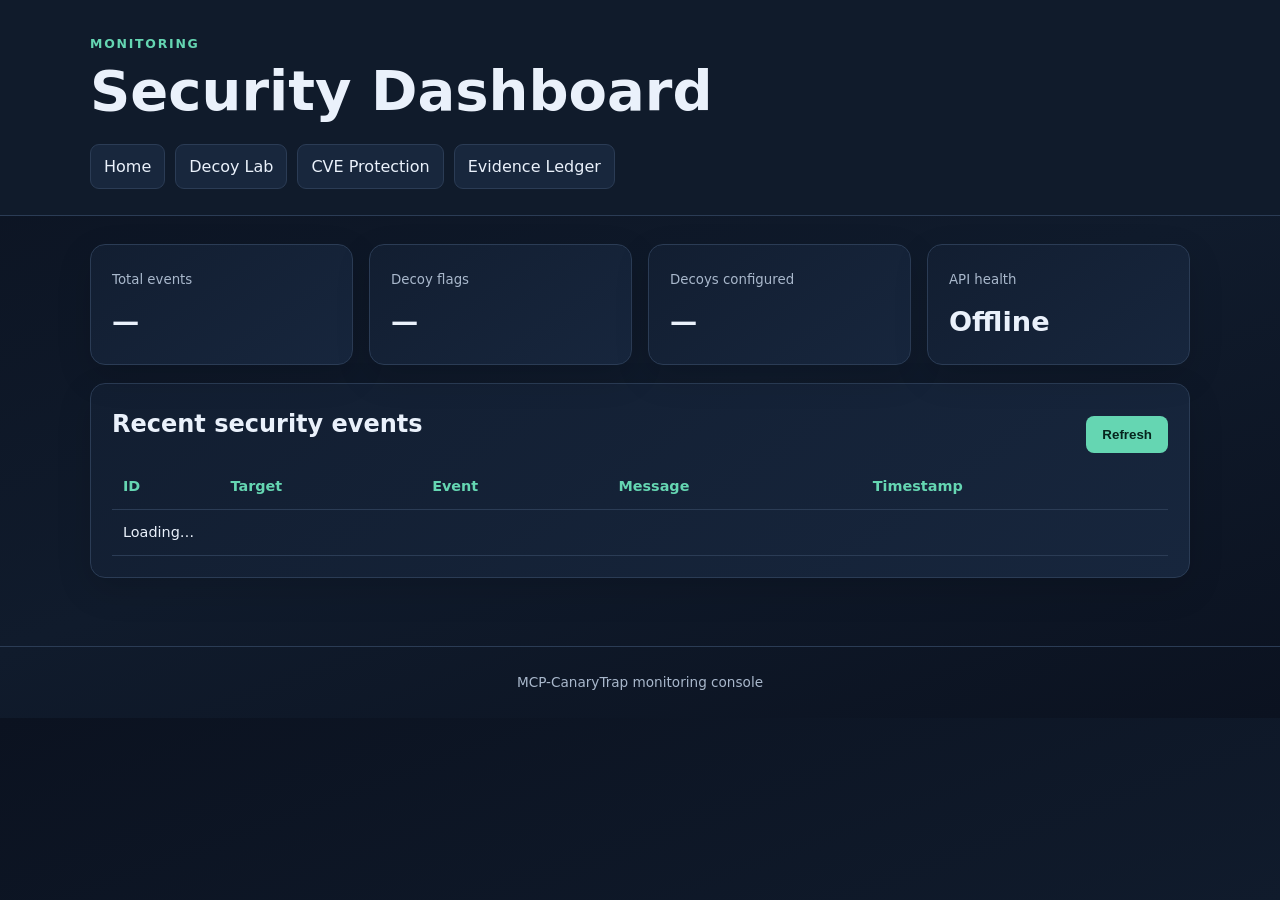
==== templates/dashboard.html @ f76c6df3 "Final update" ====
<!doctype html><html lang="en"><head><meta charset="utf-8"><meta name="viewport" content="width=device-width,initial-scale=1"><title>Dashboard | MCP-CanaryTrap</title><link rel="stylesheet" href="/static/css/style.css"></head><body><header><div class="wrap"><div class="eyebrow">MONITORING</div><h1>Security Dashboard</h1><nav><a href="/">Home</a><a href="/decoy-lab">Decoy Lab</a><a href="/cve-protection">CVE Protection</a><a href="/evidence">Evidence Ledger</a></nav></div></header><main class="wrap"><section class="grid cards"><article class="card"><small>Total events</small><strong id="total-events">—</strong></article><article class="card"><small>Decoy flags</small><strong id="detections">—</strong></article><article class="card"><small>Decoys configured</small><strong id="decoy-count">—</strong></article><article class="card"><small>API health</small><strong id="api-status">Checking</strong></article></section><section class="panel"><div class="row"><h2>Recent security events</h2><button onclick="loadDashboard()">Refresh</button></div><div class="table-wrap"><table><thead><tr><th>ID</th><th>Target</th><th>Event</th><th>Message</th><th>Timestamp</th></tr></thead><tbody id="event-table"><tr><td colspan="5">Loading…</td></tr></tbody></table></div></section></main><footer>MCP-CanaryTrap monitoring console</footer><script src="/static/js/dashboard.js"></script></body></html>
---- static/css/style.css ----
:root{--bg:#0b1220;--panel:#121e31;--panel2:#17263d;--text:#eaf1fb;--muted:#a9b8cc;--line:#2b3c55;--accent:#65d6b2;--blue:#7ab8ff;--purple:#c1a3ff;--red:#ff8b8b}
*{box-sizing:border-box}body{margin:0;background:linear-gradient(160deg,#0b1220,#101b2c 55%,#0b1220);color:var(--text);font:16px/1.6 Inter,ui-sans-serif,system-ui,Arial,sans-serif}a{color:var(--blue)}.wrap{width:min(1100px,92%);margin:auto}header{padding:34px 0 26px;background:#101b2b;border-bottom:1px solid var(--line)}.hero{padding:70px 0}.eyebrow{color:var(--accent);font-size:.78rem;font-weight:800;letter-spacing:.14em}h1{font-size:clamp(2rem,5vw,3.5rem);line-height:1.08;margin:.45rem 0}h2{margin-top:0}p{color:var(--muted)}nav{display:flex;gap:10px;flex-wrap:wrap;margin-top:22px}nav a,.button{display:inline-block;text-decoration:none;padding:9px 13px;border:1px solid var(--line);border-radius:9px;background:#18273d;color:var(--text)}nav a:hover,.button:hover{border-color:var(--accent)}main{padding:28px 0 50px}.grid{display:grid;grid-template-columns:repeat(auto-fit,minmax(220px,1fr));gap:16px}.cards{margin-bottom:18px}.card,.panel{background:linear-gradient(145deg,var(--panel),var(--panel2));border:1px solid var(--line);border-radius:15px;padding:21px;box-shadow:0 12px 35px #0002}.card strong{display:block;font-size:1.7rem;margin-top:8px}.card small{color:var(--muted)}.panel{margin:18px 0}.tag{display:inline-block;border-radius:99px;padding:3px 9px;font-size:.72rem;font-weight:800}.green{background:#17483c;color:#9ff3d7}.blue{background:#183c62;color:#b6d9ff}.purple{background:#3b2b59;color:#ddcaff}.danger{color:var(--red)}.good{color:var(--accent)}.notice{padding:13px 15px;border-left:3px solid #e2b65b;background:#2b271c;border-radius:6px;color:#f2dfb8}input{display:block;width:min(100%,620px);padding:12px;margin:7px 0 16px;border:1px solid var(--line);border-radius:8px;background:#0b1525;color:var(--text)}label{display:block;color:var(--muted);font-size:.9rem}button{border:0;border-radius:8px;padding:11px 16px;background:var(--accent);color:#06251d;font-weight:800;cursor:pointer}button.secondary{background:#30445f;color:var(--text)}.actions,.row{display:flex;align-items:center;gap:12px;flex-wrap:wrap;justify-content:space-between}.result{white-space:pre-wrap;overflow-wrap:anywhere;background:#07101d;border:1px solid var(--line);padding:16px;border-radius:10px;color:#d9e7f8;min-height:58px}.table-wrap{overflow-x:auto}table{border-collapse:collapse;width:100%;min-width:700px}th,td{text-align:left;padding:11px;border-bottom:1px solid var(--line);font-size:.9rem}th{color:var(--accent)}.link-list{display:grid;gap:10px}.link-list a{padding:12px;border:1px solid var(--line);border-radius:9px;text-decoration:none}footer{text-align:center;color:var(--muted);padding:25px;border-top:1px solid var(--line);font-size:.85rem}code{color:#b6e2ff}
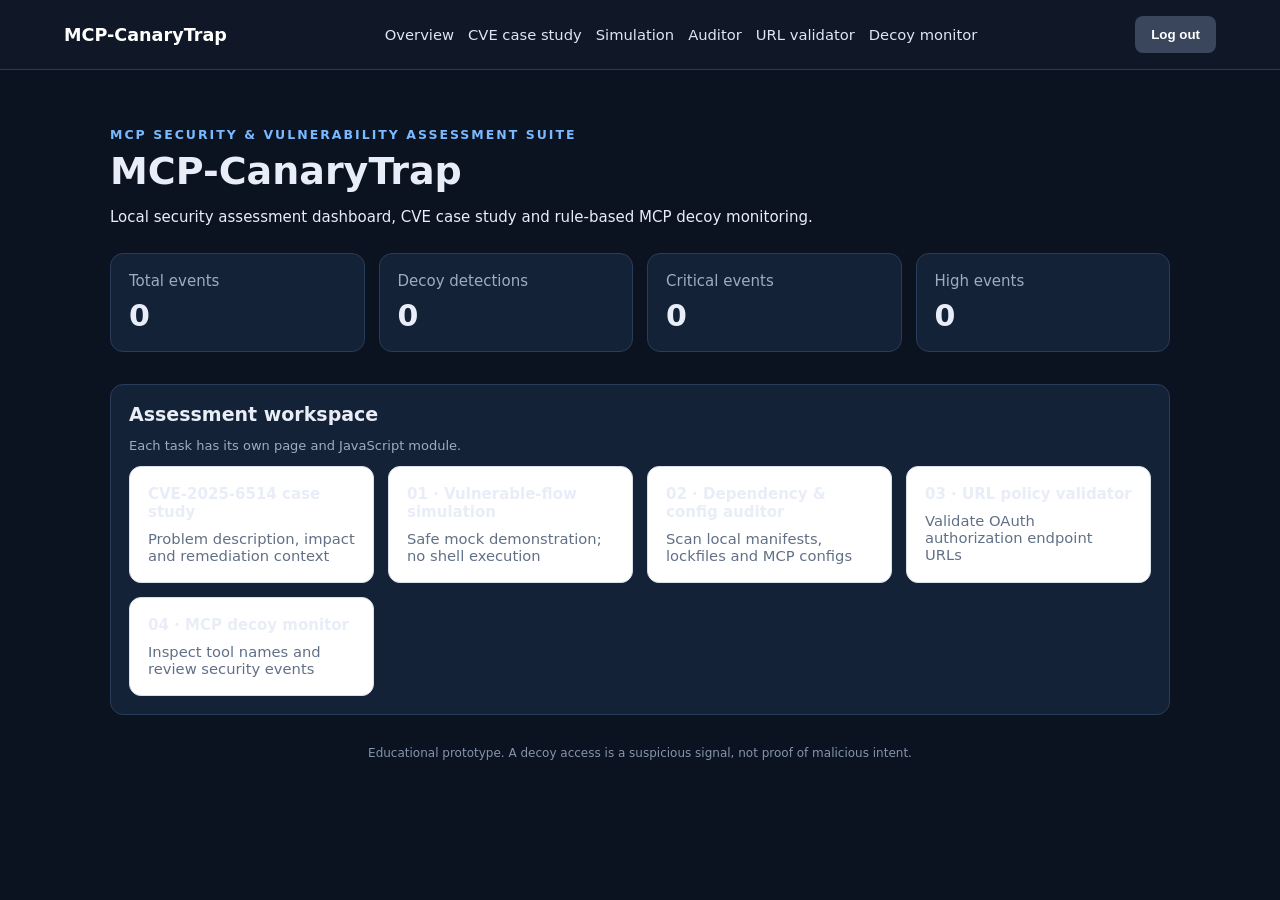
==== commit 418b845d: "Complete MCP-CanaryTrap security assessment suite" ====
--- a/templates/dashboard.html
+++ b/templates/dashboard.html
@@ -1 +1 @@
-<!doctype html><html lang="en"><head><meta charset="utf-8"><meta name="viewport" content="width=device-width,initial-scale=1"><title>Dashboard | MCP-CanaryTrap</title><link rel="stylesheet" href="/static/css/style.css"></head><body><header><div class="wrap"><div class="eyebrow">MONITORING</div><h1>Security Dashboard</h1><nav><a href="/">Home</a><a href="/decoy-lab">Decoy Lab</a><a href="/cve-protection">CVE Protection</a><a href="/evidence">Evidence Ledger</a></nav></div></header><main class="wrap"><section class="grid cards"><article class="card"><small>Total events</small><strong id="total-events">—</strong></article><article class="card"><small>Decoy flags</small><strong id="detections">—</strong></article><article class="card"><small>Decoys configured</small><strong id="decoy-count">—</strong></article><article class="card"><small>API health</small><strong id="api-status">Checking</strong></article></section><section class="panel"><div class="row"><h2>Recent security events</h2><button onclick="loadDashboard()">Refresh</button></div><div class="table-wrap"><table><thead><tr><th>ID</th><th>Target</th><th>Event</th><th>Message</th><th>Timestamp</th></tr></thead><tbody id="event-table"><tr><td colspan="5">Loading…</td></tr></tbody></table></div></section></main><footer>MCP-CanaryTrap monitoring console</footer><script src="/static/js/dashboard.js"></script></body></html>
+<!doctype html><html lang="en"><head><meta charset="utf-8"><meta name="viewport" content="width=device-width,initial-scale=1"><title>Overview | MCP-CanaryTrap</title><link rel="stylesheet" href="/static/css/style.css"></head><body><div id="app-nav"></div><main><section class="hero"><small>MCP SECURITY & VULNERABILITY ASSESSMENT SUITE</small><h1>MCP-CanaryTrap</h1><p>Local security assessment dashboard, CVE case study and rule-based MCP decoy monitoring.</p></section><section class="metrics"><article><span>Total events</span><b id="total-events">0</b></article><article><span>Decoy detections</span><b id="decoy-events">0</b></article><article><span>Critical events</span><b id="critical-events">0</b></article><article><span>High events</span><b id="high-events">0</b></article></section><section class="panel"><h2>Assessment workspace</h2><p>Each task has its own page and JavaScript module.</p><div class="module-grid"><a class="module-link" href="/cve"><b>CVE-2025-6514 case study</b><span>Problem description, impact and remediation context</span></a><a class="module-link" href="/simulation"><b>01 · Vulnerable-flow simulation</b><span>Safe mock demonstration; no shell execution</span></a><a class="module-link" href="/auditor"><b>02 · Dependency & config auditor</b><span>Scan local manifests, lockfiles and MCP configs</span></a><a class="module-link" href="/url-validator"><b>03 · URL policy validator</b><span>Validate OAuth authorization endpoint URLs</span></a><a class="module-link" href="/decoy-monitor"><b>04 · MCP decoy monitor</b><span>Inspect tool names and review security events</span></a></div></section><footer>Educational prototype. A decoy access is a suspicious signal, not proof of malicious intent.</footer></main><script src="/static/js/common.js"></script><script src="/static/js/dashboard.js"></script></body></html>
--- a/static/css/style.css
+++ b/static/css/style.css
@@ -1,2 +1,18 @@
-:root{--bg:#0b1220;--panel:#121e31;--panel2:#17263d;--text:#eaf1fb;--muted:#a9b8cc;--line:#2b3c55;--accent:#65d6b2;--blue:#7ab8ff;--purple:#c1a3ff;--red:#ff8b8b}
-*{box-sizing:border-box}body{margin:0;background:linear-gradient(160deg,#0b1220,#101b2c 55%,#0b1220);color:var(--text);font:16px/1.6 Inter,ui-sans-serif,system-ui,Arial,sans-serif}a{color:var(--blue)}.wrap{width:min(1100px,92%);margin:auto}header{padding:34px 0 26px;background:#101b2b;border-bottom:1px solid var(--line)}.hero{padding:70px 0}.eyebrow{color:var(--accent);font-size:.78rem;font-weight:800;letter-spacing:.14em}h1{font-size:clamp(2rem,5vw,3.5rem);line-height:1.08;margin:.45rem 0}h2{margin-top:0}p{color:var(--muted)}nav{display:flex;gap:10px;flex-wrap:wrap;margin-top:22px}nav a,.button{display:inline-block;text-decoration:none;padding:9px 13px;border:1px solid var(--line);border-radius:9px;background:#18273d;color:var(--text)}nav a:hover,.button:hover{border-color:var(--accent)}main{padding:28px 0 50px}.grid{display:grid;grid-template-columns:repeat(auto-fit,minmax(220px,1fr));gap:16px}.cards{margin-bottom:18px}.card,.panel{background:linear-gradient(145deg,var(--panel),var(--panel2));border:1px solid var(--line);border-radius:15px;padding:21px;box-shadow:0 12px 35px #0002}.card strong{display:block;font-size:1.7rem;margin-top:8px}.card small{color:var(--muted)}.panel{margin:18px 0}.tag{display:inline-block;border-radius:99px;padding:3px 9px;font-size:.72rem;font-weight:800}.green{background:#17483c;color:#9ff3d7}.blue{background:#183c62;color:#b6d9ff}.purple{background:#3b2b59;color:#ddcaff}.danger{color:var(--red)}.good{color:var(--accent)}.notice{padding:13px 15px;border-left:3px solid #e2b65b;background:#2b271c;border-radius:6px;color:#f2dfb8}input{display:block;width:min(100%,620px);padding:12px;margin:7px 0 16px;border:1px solid var(--line);border-radius:8px;background:#0b1525;color:var(--text)}label{display:block;color:var(--muted);font-size:.9rem}button{border:0;border-radius:8px;padding:11px 16px;background:var(--accent);color:#06251d;font-weight:800;cursor:pointer}button.secondary{background:#30445f;color:var(--text)}.actions,.row{display:flex;align-items:center;gap:12px;flex-wrap:wrap;justify-content:space-between}.result{white-space:pre-wrap;overflow-wrap:anywhere;background:#07101d;border:1px solid var(--line);padding:16px;border-radius:10px;color:#d9e7f8;min-height:58px}.table-wrap{overflow-x:auto}table{border-collapse:collapse;width:100%;min-width:700px}th,td{text-align:left;padding:11px;border-bottom:1px solid var(--line);font-size:.9rem}th{color:var(--accent)}.link-list{display:grid;gap:10px}.link-list a{padding:12px;border:1px solid var(--line);border-radius:9px;text-decoration:none}footer{text-align:center;color:var(--muted);padding:25px;border-top:1px solid var(--line);font-size:.85rem}code{color:#b6e2ff}
+*{box-sizing:border-box}body{margin:0;background:#0b1220;color:#e8edf7;font:15px system-ui, sans-serif}
+header{padding:30px max(20px,calc((100% - 1100px)/2));background:#132238;border-bottom:1px solid #2a3b54;display:flex;justify-content:space-between;gap:20px}
+small{color:#79b9ff;letter-spacing:2px;font-weight:bold}h1{font-size:38px;margin:8px 0}header p,.panel p{color:#9eacc2}
+main{max-width:1100px;margin:25px auto;padding:0 20px}.metrics{display:grid;grid-template-columns:repeat(4,1fr);gap:14px;margin-bottom:16px}
+.metrics article,.panel{background:#142238;border:1px solid #2a3d58;border-radius:13px;padding:18px;margin-bottom:16px}
+.metrics span{display:block;color:#9eacc2}.metrics b{font-size:30px;display:block;margin-top:8px}
+h2{margin:0 0 8px;font-size:19px}.panel p{font-size:13px}
+form{display:flex;gap:10px}input{flex:1;min-width:0;padding:12px;border:1px solid #405875;border-radius:8px;background:#0b1728;color:white}
+button{border:0;border-radius:8px;padding:11px 16px;background:#397fe8;color:white;font-weight:bold;cursor:pointer}
+.decoys{display:grid;grid-template-columns:repeat(3,1fr);gap:12px}.decoy{padding:14px;background:#0c192b;border:1px solid #30445f;border-radius:9px}
+.decoy p{margin:7px 0}.tag{display:inline-block;padding:4px 8px;border-radius:20px;background:#39475d;font-size:11px;font-weight:bold}
+.CRITICAL{background:#5b293b;color:#ffb9c8}.HIGH{background:#604522;color:#ffda9b}
+.heading{display:flex;justify-content:space-between;align-items:center}.table-wrap{overflow:auto}table{width:100%;border-collapse:collapse;min-width:650px}
+th,td{text-align:left;padding:11px;border-bottom:1px solid #2b3c55;font-size:12px}th{color:#9eacc2}
+footer{text-align:center;color:#8495ac;font-size:12px;padding:15px}
+@media(max-width:700px){header{flex-direction:column}.metrics{grid-template-columns:repeat(2,1fr)}.decoys{grid-template-columns:1fr}form{flex-direction:column}}
+
+.site-header{display:flex;align-items:center;justify-content:space-between;gap:18px;flex-wrap:wrap;padding:16px 5%;background:#101827;color:#fff}.brand{font-weight:800;color:#fff;text-decoration:none;font-size:1.1rem}.site-header nav{display:flex;gap:14px;flex-wrap:wrap}.site-header nav a{color:#dce6f5;text-decoration:none;font-size:.92rem}.site-header nav a:hover{color:#fff;text-decoration:underline}.site-header form{margin:0}.secondary{background:#39465c}.hero{padding:30px 0 12px}.hero h1{margin:.35rem 0}.module-grid{display:grid;grid-template-columns:repeat(auto-fit,minmax(220px,1fr));gap:14px}.module-link{display:flex;flex-direction:column;gap:9px;padding:18px;border:1px solid #d8e0ea;border-radius:12px;text-decoration:none;color:inherit;background:#fff}.module-link:hover{border-color:#637da8;transform:translateY(-1px)}.module-link span,.note{color:#617087;font-size:.92rem}.auth-body{min-height:100vh;display:grid;place-items:center;padding:20px;background:#101827}.auth-card{background:#fff;color:#182235;width:min(440px,100%);padding:30px;border-radius:16px;box-shadow:0 18px 60px #0005}.auth-card h1{margin:.2rem 0 1.4rem}.auth-card form{display:grid;gap:10px;margin:20px 0}.auth-card input{padding:12px;border:1px solid #cbd5e1;border-radius:8px}.auth-card small{color:#64748b;line-height:1.5}.eyebrow{font-size:.75rem;letter-spacing:.1em;color:#536987}
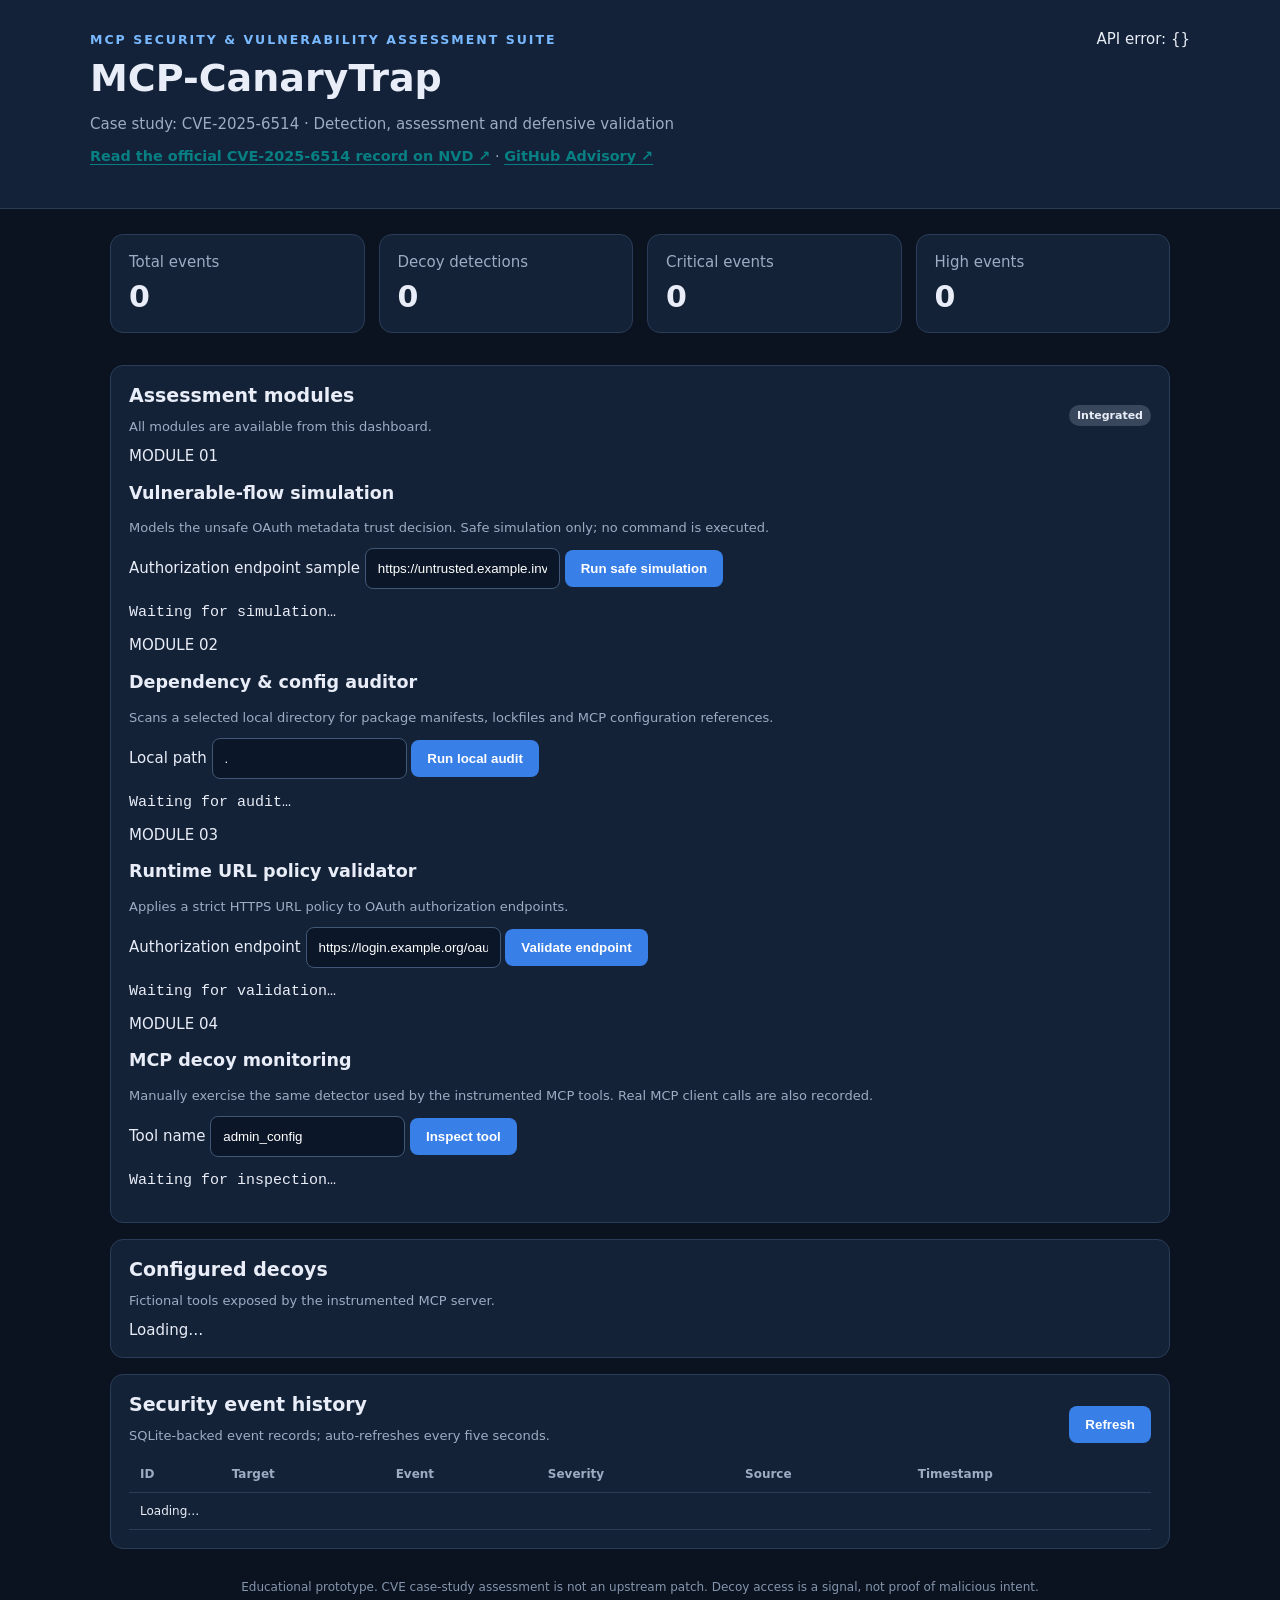
==== commit 964b13b2: "Final update" ====
--- a/templates/dashboard.html
+++ b/templates/dashboard.html
@@ -1 +1,70 @@
-<!doctype html><html lang="en"><head><meta charset="utf-8"><meta name="viewport" content="width=device-width,initial-scale=1"><title>Overview | MCP-CanaryTrap</title><link rel="stylesheet" href="/static/css/style.css"></head><body><div id="app-nav"></div><main><section class="hero"><small>MCP SECURITY & VULNERABILITY ASSESSMENT SUITE</small><h1>MCP-CanaryTrap</h1><p>Local security assessment dashboard, CVE case study and rule-based MCP decoy monitoring.</p></section><section class="metrics"><article><span>Total events</span><b id="total-events">0</b></article><article><span>Decoy detections</span><b id="decoy-events">0</b></article><article><span>Critical events</span><b id="critical-events">0</b></article><article><span>High events</span><b id="high-events">0</b></article></section><section class="panel"><h2>Assessment workspace</h2><p>Each task has its own page and JavaScript module.</p><div class="module-grid"><a class="module-link" href="/cve"><b>CVE-2025-6514 case study</b><span>Problem description, impact and remediation context</span></a><a class="module-link" href="/simulation"><b>01 · Vulnerable-flow simulation</b><span>Safe mock demonstration; no shell execution</span></a><a class="module-link" href="/auditor"><b>02 · Dependency & config auditor</b><span>Scan local manifests, lockfiles and MCP configs</span></a><a class="module-link" href="/url-validator"><b>03 · URL policy validator</b><span>Validate OAuth authorization endpoint URLs</span></a><a class="module-link" href="/decoy-monitor"><b>04 · MCP decoy monitor</b><span>Inspect tool names and review security events</span></a></div></section><footer>Educational prototype. A decoy access is a suspicious signal, not proof of malicious intent.</footer></main><script src="/static/js/common.js"></script><script src="/static/js/dashboard.js"></script></body></html>+<!doctype html>
+<html lang="en">
+<head>
+<meta charset="utf-8"><meta name="viewport" content="width=device-width,initial-scale=1">
+<title>MCP-CanaryTrap | Integrated Security Suite</title>
+<link rel="stylesheet" href="/static/css/style.css">
+</head>
+<body>
+<header>
+  <div><small>MCP SECURITY & VULNERABILITY ASSESSMENT SUITE</small>
+  <h1>MCP-CanaryTrap</h1>
+  <p>Case study: CVE-2025-6514 · Detection, assessment and defensive validation</p>
+  <p class="cve-reference"><a href="https://nvd.nist.gov/vuln/detail/CVE-2025-6514" target="_blank" rel="noopener noreferrer">Read the official CVE-2025-6514 record on NVD ↗</a>
+  <span> · </span><a href="https://github.com/advisories/GHSA-6xpm-ggf7-wc3p" target="_blank" rel="noopener noreferrer">GitHub Advisory ↗</a></p></div>
+  <span id="api-status">Connecting…</span>
+</header>
+<main>
+  <section class="metrics">
+    <article><span>Total events</span><b id="total-events">0</b></article>
+    <article><span>Decoy detections</span><b id="decoy-events">0</b></article>
+    <article><span>Critical events</span><b id="critical-events">0</b></article>
+    <article><span>High events</span><b id="high-events">0</b></article>
+  </section>
+
+  <section class="panel">
+    <div class="heading"><div><h2>Assessment modules</h2><p>All modules are available from this dashboard.</p></div><span class="tag">Integrated</span></div>
+    <div class="module-grid">
+      <article class="module"><span class="module-no">MODULE 01</span><h3>Vulnerable-flow simulation</h3>
+        <p>Models the unsafe OAuth metadata trust decision. Safe simulation only; no command is executed.</p>
+        <label for="sim-endpoint">Authorization endpoint sample</label>
+        <input id="sim-endpoint" value="https://untrusted.example.invalid/oauth/authorize">
+        <button id="simulate-button">Run safe simulation</button><pre id="simulation-output" class="output">Waiting for simulation…</pre>
+      </article>
+      <article class="module"><span class="module-no">MODULE 02</span><h3>Dependency & config auditor</h3>
+        <p>Scans a selected local directory for package manifests, lockfiles and MCP configuration references.</p>
+        <label for="audit-path">Local path</label>
+        <input id="audit-path" value=".">
+        <button id="audit-button">Run local audit</button><pre id="audit-output" class="output">Waiting for audit…</pre>
+      </article>
+      <article class="module"><span class="module-no">MODULE 03</span><h3>Runtime URL policy validator</h3>
+        <p>Applies a strict HTTPS URL policy to OAuth authorization endpoints.</p>
+        <label for="url-endpoint">Authorization endpoint</label>
+        <input id="url-endpoint" value="https://login.example.org/oauth/authorize">
+        <button id="validate-button">Validate endpoint</button><pre id="url-output" class="output">Waiting for validation…</pre>
+      </article>
+      <article class="module"><span class="module-no">MODULE 04</span><h3>MCP decoy monitoring</h3>
+        <p>Manually exercise the same detector used by the instrumented MCP tools. Real MCP client calls are also recorded.</p>
+        <label for="tool-name">Tool name</label>
+        <input id="tool-name" list="tool-options" value="admin_config">
+        <datalist id="tool-options"><option>weather_search</option><option>admin_config</option><option>customer_backup</option><option>system_secrets</option></datalist>
+        <button id="inspect-button">Inspect tool</button><pre id="tool-output" class="output">Waiting for inspection…</pre>
+      </article>
+    </div>
+  </section>
+
+  <section class="panel">
+    <div class="heading"><div><h2>Configured decoys</h2><p>Fictional tools exposed by the instrumented MCP server.</p></div></div>
+    <div id="decoy-list" class="decoys">Loading…</div>
+  </section>
+
+  <section class="panel">
+    <div class="heading"><div><h2>Security event history</h2><p>SQLite-backed event records; auto-refreshes every five seconds.</p></div>
+    <button id="refresh-button" type="button">Refresh</button></div>
+    <div class="table-wrap"><table><thead><tr><th>ID</th><th>Target</th><th>Event</th><th>Severity</th><th>Source</th><th>Timestamp</th></tr></thead>
+    <tbody id="events-body"><tr><td colspan="6">Loading…</td></tr></tbody></table></div>
+  </section>
+  <footer>Educational prototype. CVE case-study assessment is not an upstream patch. Decoy access is a signal, not proof of malicious intent.</footer>
+</main>
+<script src="/static/js/dashboard.js"></script>
+</body></html>
--- a/static/css/style.css
+++ b/static/css/style.css
@@ -15,4 +15,7 @@
 footer{text-align:center;color:#8495ac;font-size:12px;padding:15px}
 @media(max-width:700px){header{flex-direction:column}.metrics{grid-template-columns:repeat(2,1fr)}.decoys{grid-template-columns:1fr}form{flex-direction:column}}
 
-.site-header{display:flex;align-items:center;justify-content:space-between;gap:18px;flex-wrap:wrap;padding:16px 5%;background:#101827;color:#fff}.brand{font-weight:800;color:#fff;text-decoration:none;font-size:1.1rem}.site-header nav{display:flex;gap:14px;flex-wrap:wrap}.site-header nav a{color:#dce6f5;text-decoration:none;font-size:.92rem}.site-header nav a:hover{color:#fff;text-decoration:underline}.site-header form{margin:0}.secondary{background:#39465c}.hero{padding:30px 0 12px}.hero h1{margin:.35rem 0}.module-grid{display:grid;grid-template-columns:repeat(auto-fit,minmax(220px,1fr));gap:14px}.module-link{display:flex;flex-direction:column;gap:9px;padding:18px;border:1px solid #d8e0ea;border-radius:12px;text-decoration:none;color:inherit;background:#fff}.module-link:hover{border-color:#637da8;transform:translateY(-1px)}.module-link span,.note{color:#617087;font-size:.92rem}.auth-body{min-height:100vh;display:grid;place-items:center;padding:20px;background:#101827}.auth-card{background:#fff;color:#182235;width:min(440px,100%);padding:30px;border-radius:16px;box-shadow:0 18px 60px #0005}.auth-card h1{margin:.2rem 0 1.4rem}.auth-card form{display:grid;gap:10px;margin:20px 0}.auth-card input{padding:12px;border:1px solid #cbd5e1;border-radius:8px}.auth-card small{color:#64748b;line-height:1.5}.eyebrow{font-size:.75rem;letter-spacing:.1em;color:#536987}
+/* CVE reference links */
+.cve-reference { margin-top: .35rem; font-size: .9rem; }
+.cve-reference a { color: var(--accent, #087f83); font-weight: 650; text-decoration: underline; text-underline-offset: 3px; }
+.cve-reference a:hover { opacity: .78; }
